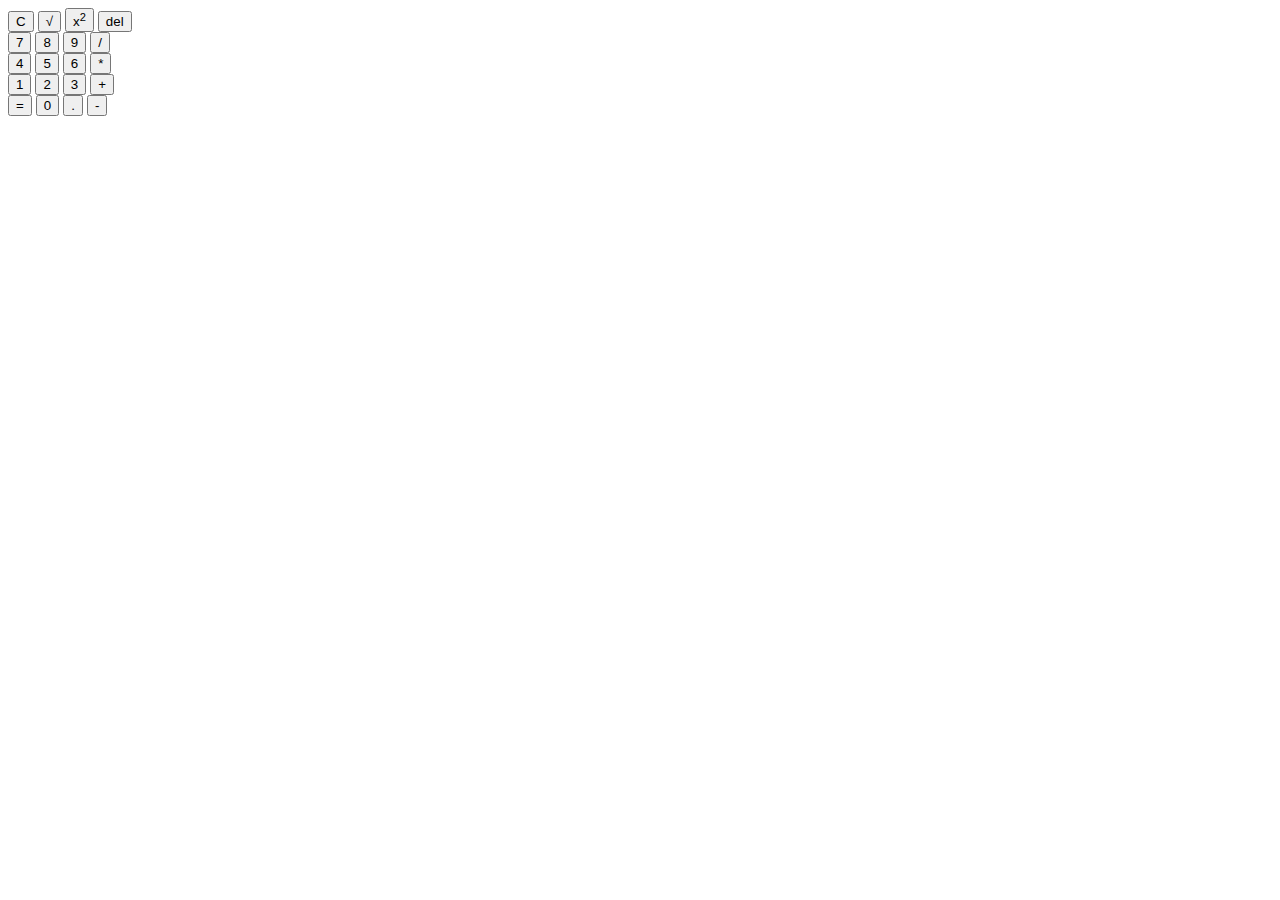
==== html/calculadora.html @ 49a0dee3 "Create Tempereature converter" ====
<!DOCTYPE html>
<html>
	<head>
	<title>Calculator</title>
	<link rel="stylesheet" type="text/css" href="stylesheets/calculadora.css"/>
	</head>
	<body>
		<div class="container">
			<div id="input-field"></div>
			<div id="keyboard">
				<div class="buttons-row">
					<button  data-action="clear" class="calc-button">C</button>
					<button data-action="sqrt" class="calc-button">&radic;</button>
					<button data-action="pow" class="calc-button">x<sup>2</sup></button>
					<button data-action="back" class="calc-button">del</button>
				</div>
				<div class="buttons-row">
					<button class="calc-button">7</button>
					<button  class="calc-button">8</button>
					<button  class="calc-button">9</button>
					<button data-action="divide" class="calc-button">/</button>
				</div>
				<div class="buttons-row">
					<button  class="calc-button">4</button>
					<button  class="calc-button">5</button>
					<button  class="calc-button">6</button>
					<button data-action="mult" class="calc-button">*</button>
				</div>
				<div class="buttons-row">
					<button  class="calc-button">1</button>
					<button  class="calc-button">2</button>
					<button  class="calc-button">3</button>
					<button data-action="plus" class="calc-button">+</button>
				</div>
				<div class="buttons-row">
					<button data-action="result" class="calc-button">=</button>
					<button  class="calc-button">0</button>
					<button class="calc-button">.</button>
					<button data-action="minus" class="calc-button">-</button>
				</div>
			</div>
		<script type="text/javascript" src="calculator.js"></script>
	</body>
</html>
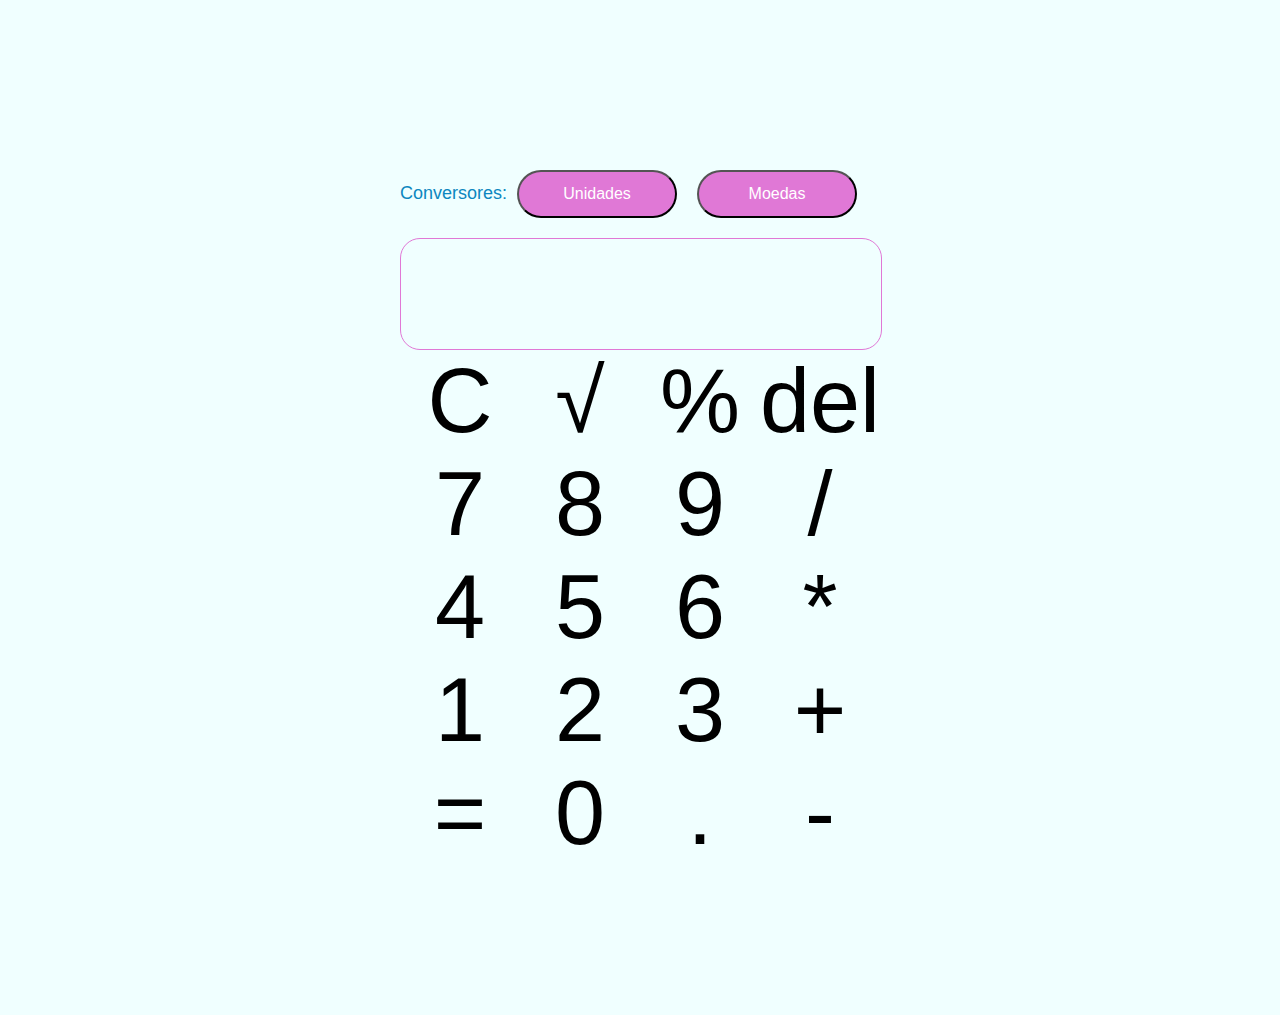
==== commit 2b9b3ff0: "Create converters and add some style" ====
--- a/html/calculadora.html
+++ b/html/calculadora.html
@@ -2,16 +2,21 @@
 <html>
 	<head>
 	<title>Calculator</title>
-	<link rel="stylesheet" type="text/css" href="stylesheets/calculadora.css"/>
+	<link rel="stylesheet" type="text/css" href="../stylesheets/calculadora.css"/>
 	</head>
 	<body>
 		<div class="container">
+			<div class="container2">
+				<p>Conversores:</p>
+				<button class="option-button" onclick="location.href='converter.html'">Unidades</button>
+				<button class="option-button" onclick="location.href='money.html'">Moedas</button>
+			</div>
 			<div id="input-field"></div>
 			<div id="keyboard">
 				<div class="buttons-row">
 					<button  data-action="clear" class="calc-button">C</button>
 					<button data-action="sqrt" class="calc-button">&radic;</button>
-					<button data-action="pow" class="calc-button">x<sup>2</sup></button>
+					<button data-action="percentage" class="calc-button">%</button>
 					<button data-action="back" class="calc-button">del</button>
 				</div>
 				<div class="buttons-row">
@@ -25,20 +30,24 @@
 					<button  class="calc-button">5</button>
 					<button  class="calc-button">6</button>
 					<button data-action="mult" class="calc-button">*</button>
+
 				</div>
 				<div class="buttons-row">
 					<button  class="calc-button">1</button>
 					<button  class="calc-button">2</button>
 					<button  class="calc-button">3</button>
 					<button data-action="plus" class="calc-button">+</button>
+
 				</div>
 				<div class="buttons-row">
 					<button data-action="result" class="calc-button">=</button>
 					<button  class="calc-button">0</button>
 					<button class="calc-button">.</button>
 					<button data-action="minus" class="calc-button">-</button>
+
 				</div>
 			</div>
-		<script type="text/javascript" src="calculator.js"></script>
+		</div>
+		<script type="text/javascript" src="../scripts/calculadora.js"></script>
 	</body>
 </html>--- a/stylesheets/calculadora.css
+++ b/stylesheets/calculadora.css
@@ -0,0 +1,98 @@
+body {
+	font-size: 50px;
+	font-family: arial;
+	min-width: 300px;
+	margin: 0;
+  padding: 0;
+  background-color: azure;
+}
+ p {
+  font-size: 18px;
+  font-family: arial;
+  color: #0d87c0;
+ }
+
+.container {
+	display: block;
+  margin: 150px 400px;
+}
+
+.container2 {
+  display: inline-flex;
+  align-items: baseline;
+
+}
+
+.option-button {
+  height: 48px;
+  width: 160px;
+  border-radius: 24px;
+  background-color: #E078D6;
+  font-size: 16px;
+  font-weight: 400;
+  font-family: arial;
+  color: white;
+  margin: 20px 10px;
+
+}
+
+#input-field {
+  margin-right: 50px;
+	text-align: right;
+	width: 100%;
+	height: 70px;
+  line-height: 70px;
+  border: #E078D6 solid 1px;
+  border-radius: 20px;
+}
+
+.keyboard {
+	margin-top: 10px;
+  width: 100%;
+}
+
+.buttons-row {
+	font-size: 0;
+}
+
+.calc-button {
+	display: inline-block;
+	width: 25%;
+	text-align:center;
+	border: none;
+	padding:0;
+	margin: 0;
+	font-size: 50px;
+  outline: none;
+  background-color: azure;
+
+}
+
+.calc-button:hover{
+  background-color: #96d9f8;
+  border-radius: 25px;
+}
+
+@media screen and (min-width: 650px) {
+	.calc-button {
+		font-size: 70px;
+	}
+
+	#input-field {
+		line-height: 90px;
+		font-size: 70px;
+		height: 90px;
+	}
+}
+
+@media screen and (min-width: 992px) {
+	.calc-button {
+		font-size: 90px;
+	}
+
+	#input-field {
+		line-height: 110px;
+		font-size: 90px;
+		height: 110px;
+	}
+}